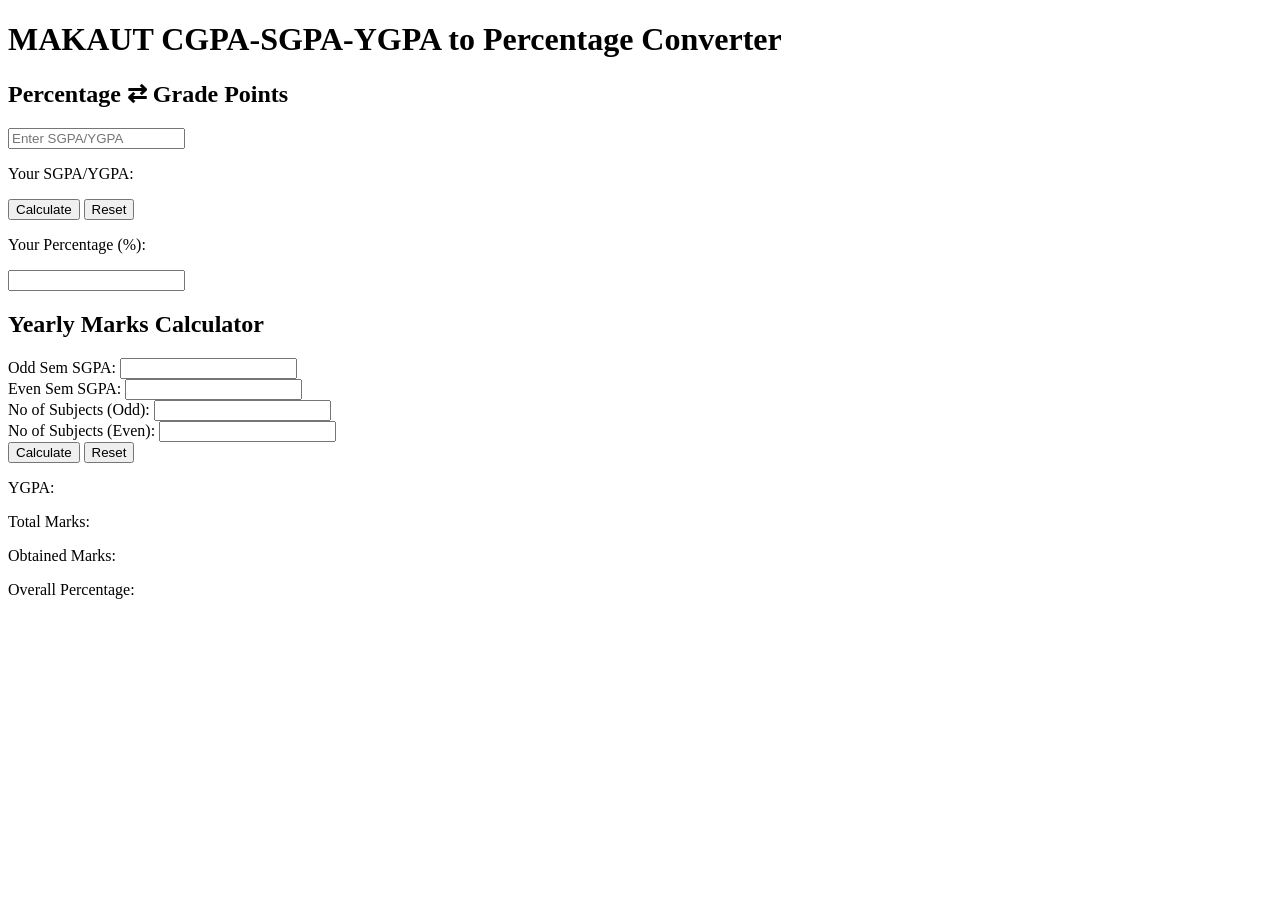
==== index.html @ 2ea60657 "Rename index (2).html to index.html" ====
<!DOCTYPE html>
<html lang="en">
<head>
  <meta charset="UTF-8">
  <title>MAKAUT SGPA Converter</title>
  <link rel="stylesheet" href="style.css">
</head>
<body>

<h1>MAKAUT CGPA-SGPA-YGPA to Percentage Converter</h1>

<div class="card">
  <h2>Percentage ⇄ Grade Points</h2>

  <input type="number" id="sgpa" placeholder="Enter SGPA/YGPA">

  <p>Your SGPA/YGPA:</p>

  <button onclick="convertSGPA()">Calculate</button>
  <button onclick="resetSGPA()">Reset</button>

  <p>Your Percentage (%):</p>
  <input type="text" id="percentage" readonly>
</div>


<div class="card">
  <h2>Yearly Marks Calculator</h2>

  <div class="row">
    <div>
      <label>Odd Sem SGPA:</label>
      <input type="number" id="oddSGPA">
    </div>

    <div>
      <label>Even Sem SGPA:</label>
      <input type="number" id="evenSGPA">
    </div>
  </div>

  <div class="row">
    <div>
      <label>No of Subjects (Odd):</label>
      <input type="number" id="oddSub">
    </div>

    <div>
      <label>No of Subjects (Even):</label>
      <input type="number" id="evenSub">
    </div>
  </div>

  <button onclick="calculateYear()">Calculate</button>
  <button onclick="resetYear()">Reset</button>

  <div class="result">
    <p>YGPA: <span id="ygpa"></span></p>
    <p>Total Marks: <span id="totalMarks"></span></p>
    <p>Obtained Marks: <span id="obtainedMarks"></span></p>
    <p>Overall Percentage: <span id="overallPercent"></span></p>
  </div>

</div>

<script src="script.js"></script>
</body>
</html>
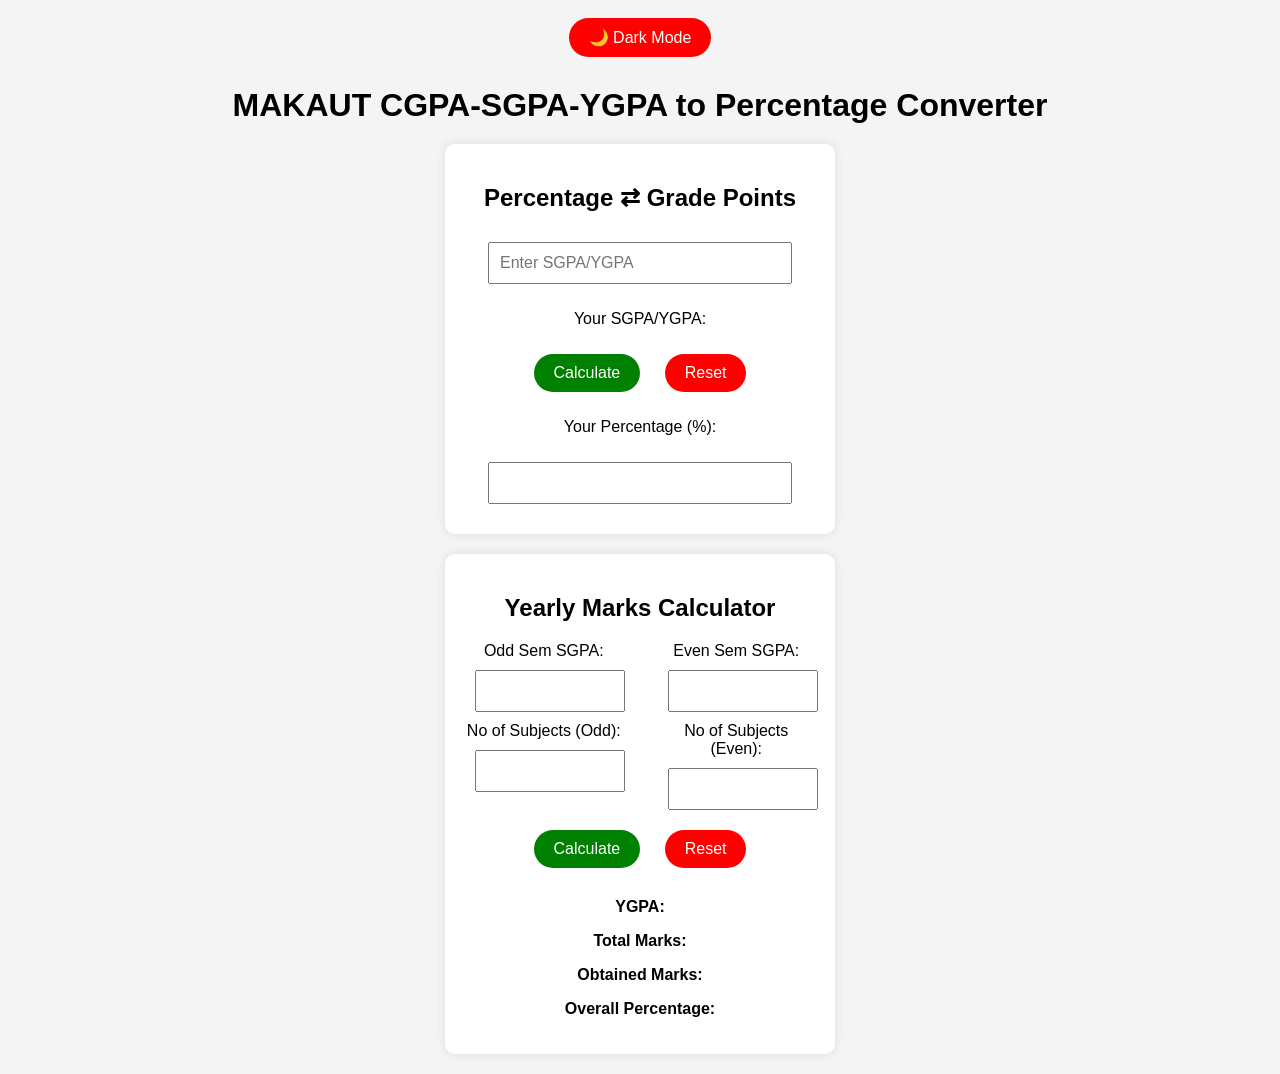
==== commit f936136e: "Update index.html" ====
--- a/index.html
+++ b/index.html
@@ -7,6 +7,9 @@
 </head>
 <body>
 
+ <button onclick="toggleDarkMode()"
+  id="themeBtn">🌙 Dark Mode</button>
+  
 <h1>MAKAUT CGPA-SGPA-YGPA to Percentage Converter</h1>
 
 <div class="card">
--- a/style.css
+++ b/style.css
@@ -0,0 +1,58 @@
+body {
+  font-family: Arial;
+  text-align: center;
+  background: #f4f4f4;
+}
+
+h1 {
+  margin: 20px;
+}
+
+.card {
+  background: white;
+  padding: 20px;
+  margin: 20px auto;
+  width: 350px;
+  border-radius: 10px;
+  box-shadow: 0 0 10px rgba(0,0,0,0.1);
+}
+
+input {
+  padding: 10px;
+  margin: 10px;
+  width: 80%;
+  font-size: 16px;
+}
+
+button {
+  padding: 10px 20px;
+  margin: 10px;
+  border: none;
+  border-radius: 20px;
+  cursor: pointer;
+  font-size: 16px;
+}
+
+button:first-of-type {
+  background: green;
+  color: white;
+}
+
+button:last-of-type {
+  background: red;
+  color: white;
+}
+
+.row {
+  display: flex;
+  justify-content: space-between;
+}
+
+.row div {
+  width: 45%;
+}
+
+.result {
+  margin-top: 20px;
+  font-weight: bold;
+}
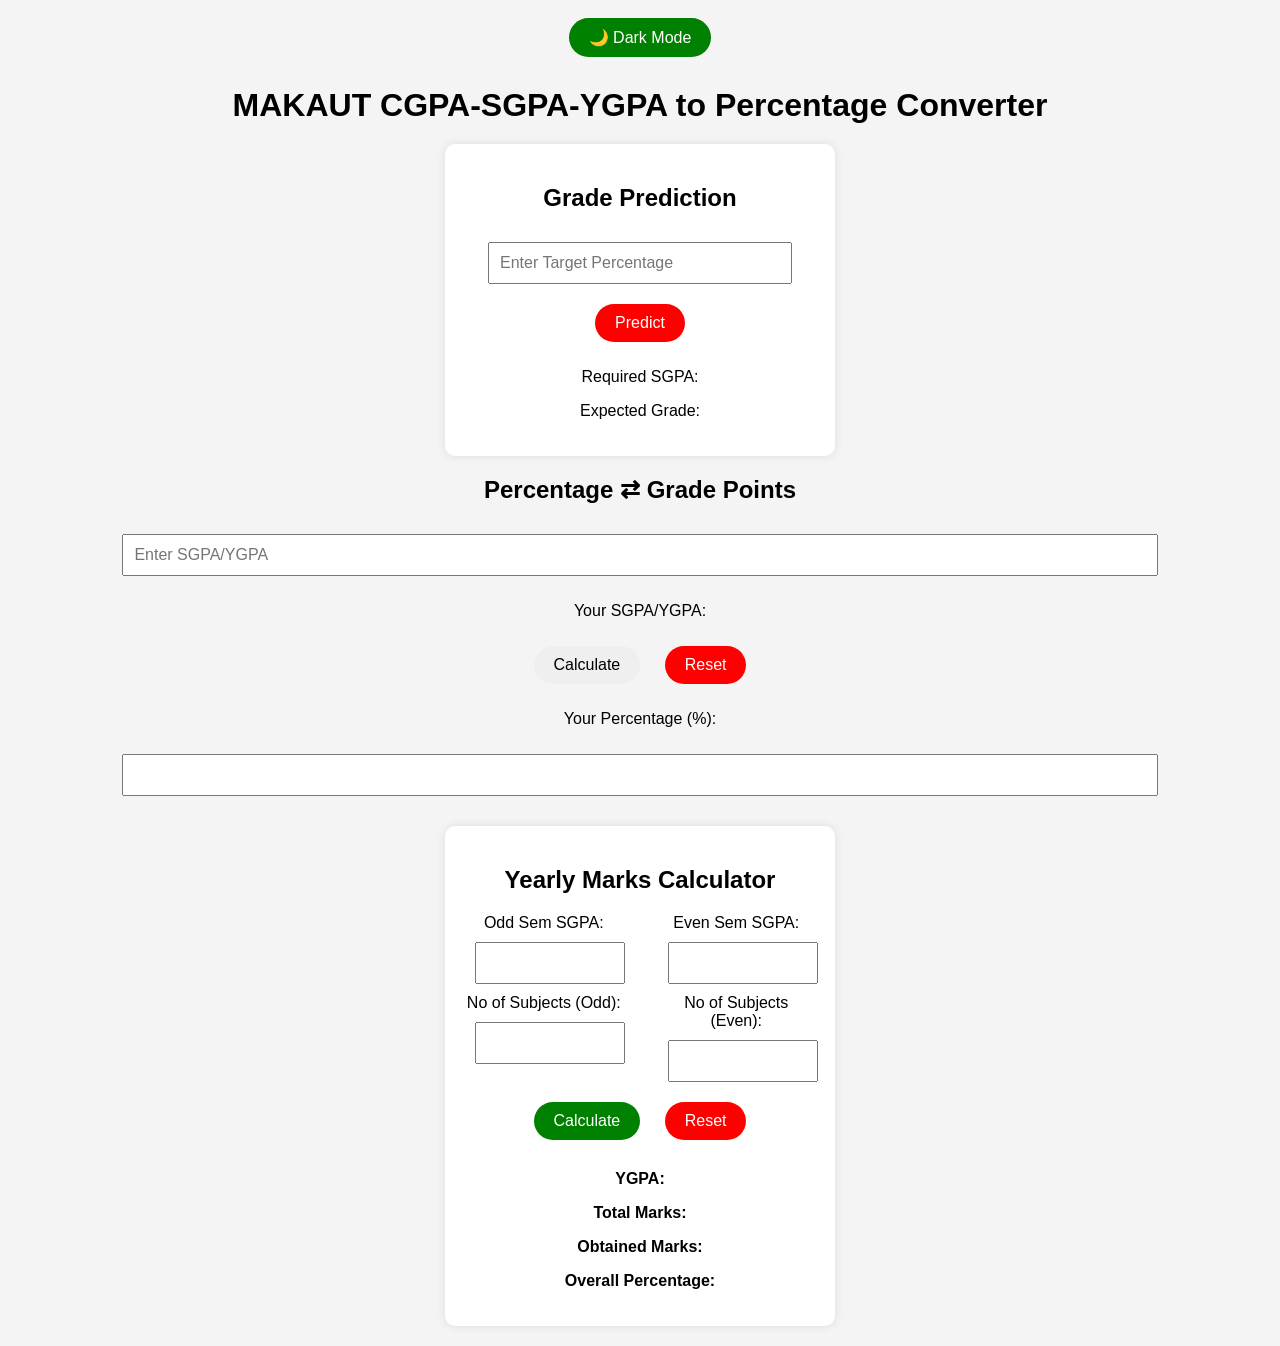
==== commit 0b6fe753: "Update index.html" ====
--- a/index.html
+++ b/index.html
@@ -13,6 +13,14 @@
 <h1>MAKAUT CGPA-SGPA-YGPA to Percentage Converter</h1>
 
 <div class="card">
+  <h2>Grade Prediction</h2>
+  <input type="number"
+  id="targetPercent" placeholder="Enter Target Percentage">
+  <button
+  onclick="predictionGrade()">Predict</button>
+  <p>Required SGPA: <span id="reqSGPA"></span></p>
+  <p>Expected Grade: <span id="grade"></span></p>
+</div>
   <h2>Percentage ⇄ Grade Points</h2>
 
   <input type="number" id="sgpa" placeholder="Enter SGPA/YGPA">
--- a/style.css
+++ b/style.css
@@ -56,3 +56,22 @@
   margin-top: 20px;
   font-weight: bold;
 }
+
+/* DARK MODE */
+body.dark {
+  background: #121212;
+  color: #ffffff;
+}
+body.dark .card {
+  background: #1e1e1e;
+  box-shadow: 0 0 10px
+rgba(255,255,255,0.1);
+}
+body.dark input {
+  background: #2c2c2c;
+  color: white;
+  border: 1px solid #555;
+}
+body.dark button {
+  opacity: 0.9;
+}
